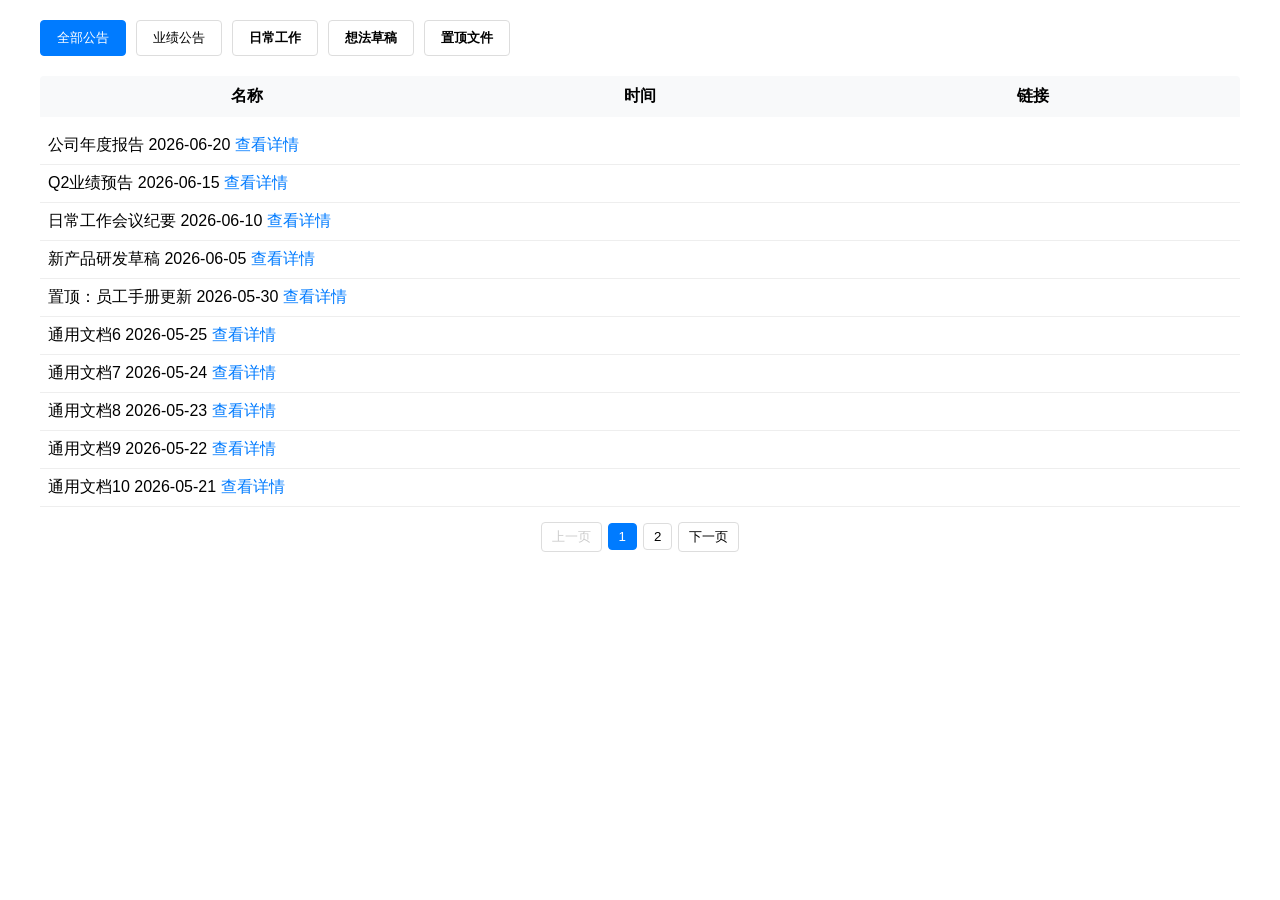
==== docs.html @ dfe3a200 "Update docs.html" ====
<!DOCTYPE html>
<html lang="zh-CN">
<head>
  <meta charset="UTF-8">
  <meta name="viewport" content="width=device-width, initial-scale=1.0">
  <title>文档管理系统</title>
  <style>
    /* 基础样式 */
    body { font-family: Arial, sans-serif; margin: 20px; }
    .container { max-width: 1200px; margin: 0 auto; }

    /* 标签栏样式 */
    .tab-bar { display: flex; gap: 10px; margin-bottom: 20px; flex-wrap: wrap; }
    .tab-btn { 
      padding: 8px 16px; border: 1px solid #ddd; border-radius: 4px; 
      background: #fff; cursor: pointer; transition: all 0.3s;
    }
    .tab-btn.active { background: #007bff; color: white; border-color: #007bff; }
    .tab-btn.bold-tab { font-weight: bold; } /* 特定分类加粗 */

    /* 内容区域样式 */
    .content { display: none; }
    .content.active { display: block; }
    .sub-title { 
      display: flex; justify-content: space-between; 
      padding: 10px; background: #f8f9fa; border-radius: 4px 4px 0 0;
      font-weight: bold; margin-bottom: 10px;
    }
    .sub-title span { flex: 1; text-align: center; }
    .list-wrapper { margin-bottom: 15px; }
    .list-item { 
      display: flex; justify-content: space-between; 
      padding: 8px; border-bottom: 1px solid #eee;
    }
    .list-item span { flex:1; text-align:center; word-break: break-word; }
    .list-item a { color: #007bff; text-decoration: none; }

    /* 分页样式 */
    .pagination { text-align: center; margin-top: 15px; }
    .page-btn { 
      padding: 5px 10px; margin: 0 3px; border:1px solid #ddd; 
      background: #fff; cursor: pointer; border-radius:4px;
    }
    .page-btn.active { background: #007bff; color: white; border-color: #007bff; }
    .page-btn.disabled { color: #ccc; cursor: not-allowed; }
  </style>
</head>
<body>
  <div class="container">
    <!-- 标签栏 -->
    <div class="tab-bar">
      <button class="tab-btn active" data-target="all">全部公告</button>
      <button class="tab-btn" data-target="performance">业绩公告</button>
      <button class="tab-btn bold-tab" data-target="daily">日常工作</button>
      <button class="tab-btn bold-tab" data-target="draft">想法草稿</button>
      <button class="tab-btn bold-tab" data-target="pinned">置顶文件</button>
    </div>

    <!-- 内容区域 -->
    <div class="content-container">
      <!-- 全部公告 -->
      <div id="all" class="content active">
        <div class="sub-title"><span>名称</span><span>时间</span><span>链接</span></div>
        <div class="list-wrapper" id="all-list"></div>
        <div class="pagination" id="all-pagination"></div>
      </div>

      <!-- 业绩公告 -->
      <div id="performance" class="content">
        <div class="sub-title"><span>名称</span><span>时间</span><span>链接</span></div>
        <div class="list-wrapper" id="performance-list"></div>
        <div class="pagination" id="performance-pagination"></div>
      </div>

      <!-- 日常工作 -->
      <div id="daily" class="content">
        <div class="sub-title"><span>名称</span><span>时间</span><span>链接</span></div>
        <div class="list-wrapper" id="daily-list"></div>
        <div class="pagination" id="daily-pagination"></div>
      </div>

      <!-- 想法草稿 -->
      <div id="draft" class="content">
        <div class="sub-title"><span>名称</span><span>时间</span><span>链接</span></div>
        <div class="list-wrapper" id="draft-list"></div>
        <div class="pagination" id="draft-pagination"></div>
      </div>

      <!-- 置顶文件 -->
      <div id="pinned" class="content">
        <div class="sub-title"><span>名称</span><span>时间</span><span>链接</span></div>
        <div class="list-wrapper" id="pinned-list"></div>
        <div class="pagination" id="pinned-pagination"></div>
      </div>
    </div>
  </div>

  <script>
    // 示例数据（可替换为实际接口数据）
    const data = {
      all: [
        { name: "公司年度报告", time: "2026-06-20", link: "#report1" },
        { name: "Q2业绩预告", time: "2026-06-15", link: "#report2" },
        { name: "日常工作会议纪要", time: "2026-06-10", link: "#meeting1" },
        { name: "新产品研发草稿", time: "2026-06-05", link: "#draft1" },
        { name: "置顶：员工手册更新", time: "2026-05-30", link: "#pinned1" },
        ...Array(15).fill(0).map((_,i)=>({name:`通用文档${i+6}`,time:`2026-05-${25-i}`,link:`#doc${i+6}`}))
      ],
      performance: [
        { name: "Q2业绩报告", time: "2026-06-15", link: "#perf1" },
        { name: "Q1业绩回顾", time: "2026-03-30", link: "#perf2" },
        ...Array(8).fill(0).map((_,i)=>({name:`业绩文档${i+3}`,time:`2026-02-${28-i}`,link:`#perf${i+3}`}))
      ],
      daily: [
        { name: "日常工作会议纪要", time: "2026-06-10", link: "#meeting1" },
        { name: "周报提交通知", time: "2026-06-08", link: "#notice1" },
        ...Array(12).fill(0).map((_,i)=>({name:`日常文档${i+3}`,time:`2026-06-${7-i}`,link:`#daily${i+3}`}))
      ],
      draft: [
        { name: "新产品研发草稿", time: "2026-06-05", link: "#draft1" },
        { name: "市场策略草案", time: "2026-06-03", link: "#draft2" },
        ...Array(9).fill(0).map((_,i)=>({name:`草稿文档${i+3}`,time:`2026-06-${2-i}`,link:`#draft${i+3}`}))
      ],
      pinned: [
        { name: "置顶：员工手册更新", time: "2026-05-30", link: "#pinned1" },
        { name: "置顶：公司规章制度", time: "2026-05-25", link: "#pinned2" }
      ]
    };

    // 初始化列表数据
    function initList(targetId) {
      const listWrapper = document.getElementById(`${targetId}-list`);
      listWrapper.innerHTML = "";
      data[targetId].forEach(item => {
        const listItem = document.createElement("div");
        listItem.className = "list-item";
        listItem.innerHTML = `
          <span>${item.name}</span>
          <span>${item.time}</span>
          <span><a href=" ">查看详情</a ></span>
        `;
        listWrapper.appendChild(listItem);
      });
    }

    // 通用分页函数（每页10条，自动计算页数）
    function initPagination(targetId) {
      const listWrapper = document.getElementById(`${targetId}-list`);
      const pagination = document.getElementById(`${targetId}-pagination`);
      const items = listWrapper.querySelectorAll(".list-item");
      const pageSize = 10; // 每页10条
      const totalPages = Math.ceil(items.length / pageSize);
      let currentPage = 1;

      // 显示指定页
      function showPage(page) {
        items.forEach((item, index) => {
          const start = (page-1)*pageSize;
          const end = page*pageSize -1;
          item.style.display = (index >= start && index <= end) ? "block" : "none";
        });
        updatePageButtons();
      }

      // 更新分页按钮
      function updatePageButtons() {
        pagination.innerHTML = "";
        // 上一页
        const prevBtn = document.createElement("button");
        prevBtn.className = `page-btn ${currentPage ===1 ? "disabled" : ""}`;
        prevBtn.textContent = "上一页";
        prevBtn.onclick = () => currentPage>1 && (currentPage--, showPage(currentPage));
        pagination.appendChild(prevBtn);

        // 页码按钮（最多显示5个）
        const startPage = Math.max(1, currentPage-2);
        const endPage = Math.min(totalPages, startPage+4);
        for(let i=startPage; i<=endPage; i++) {
          const pageBtn = document.createElement("button");
          pageBtn.className = `page-btn ${i===currentPage ? "active" : ""}`;
          pageBtn.textContent = i;
          pageBtn.onclick = () => (currentPage=i, showPage(currentPage));
          pagination.appendChild(pageBtn);
        }

        // 下一页
        const nextBtn = document.createElement("button");
        nextBtn.className = `page-btn ${currentPage === totalPages ? "disabled" : ""}`;
        nextBtn.textContent = "下一页";
        nextBtn.onclick = () => currentPage<totalPages && (currentPage++, showPage(currentPage));
        pagination.appendChild(nextBtn);
      }

      // 初始化第一页
      if(totalPages >0) showPage(currentPage);
    }

    // 标签切换逻辑
    const tabBtns = document.querySelectorAll(".tab-btn");
    tabBtns.forEach(btn => {
      btn.addEventListener("click", () => {
        // 切换标签激活状态
        tabBtns.forEach(b => b.classList.remove("active"));
        btn.classList.add("active");

        // 切换内容显示
        const targetId = btn.getAttribute("data-target");
        document.querySelectorAll(".content").forEach(content => {
          content.classList.toggle("active", content.id === targetId);
        });

        // 初始化列表和分页（首次加载）
        if(!document.getElementById(targetId).dataset.inited) {
          initList(targetId);
          initPagination(targetId);
          document.getElementById(targetId).dataset.inited = "true";
        }
      });
    });

    // 初始化默认标签（全部公告）
    initList("all");
    initPagination("all");
  </script>
</body>
</html>
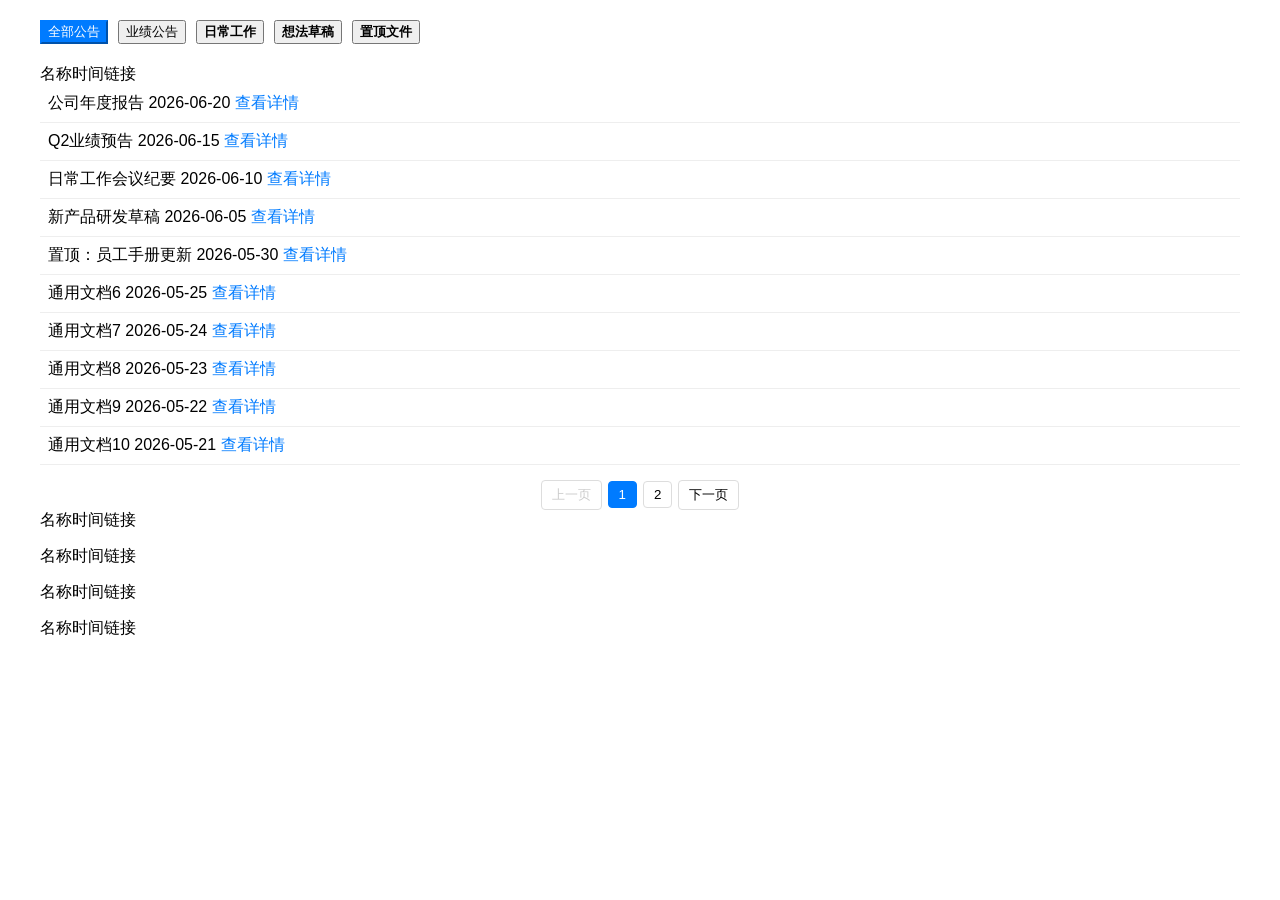
==== commit 13bb4572: "Update docs.html" ====
--- a/docs.html
+++ b/docs.html
@@ -1,4 +1,4 @@
-<!DOCTYPE html>
+
 <html lang="zh-CN">
 <head>
   <meta charset="UTF-8">
@@ -12,17 +12,17 @@
     /* 标签栏样式 */
     .tab-bar { display: flex; gap: 10px; margin-bottom: 20px; flex-wrap: wrap; }
     .tab-btn { 
-      padding: 8px 16px; border: 1px solid #ddd; border-radius: 4px; 
-      background: #fff; cursor: pointer; transition: all 0.3s;
+        
+      背景：#fff; 光标： 指针; 过渡： 全部 0.3秒;
     }
     .tab-btn.active { background: #007bff; color: white; border-color: #007bff; }
     .tab-btn.bold-tab { font-weight: bold; } /* 特定分类加粗 */
 
     /* 内容区域样式 */
-    .content { display: none; }
-    .content.active { display: block; }
-    .sub-title { 
-      display: flex; justify-content: space-between; 
+    .内容 { 显示：无; }
+    .内容.激活 { 显示: 块级元素; }
+    .副标题 { 
+      显示：弹性布局；文本对齐：两端对齐；
       padding: 10px; background: #f8f9fa; border-radius: 4px 4px 0 0;
       font-weight: bold; margin-bottom: 10px;
     }
@@ -61,7 +61,7 @@
       <!-- 全部公告 -->
       <div id="all" class="content active">
         <div class="sub-title"><span>名称</span><span>时间</span><span>链接</span></div>
-        <div class="list-wrapper" id="all-list"></div>
+        <div="list-wrapper" id="all-list"></div>
         <div class="pagination" id="all-pagination"></div>
       </div>
 
@@ -112,6 +112,7 @@
         ...Array(8).fill(0).map((_,i)=>({name:`业绩文档${i+3}`,time:`2026-02-${28-i}`,link:`#perf${i+3}`}))
       ],
       daily: [
+       { name: "上市公司大全", time: "2026-06-21", link: "https://raw.githubusercontent.com/2004990/my-website/refs/heads/main/%E4%B8%8A%E5%B8%82%E5%85%AC%E5%8F%B8%E5%A4%A7%E5%85%A8.xlsx" },
         { name: "日常工作会议纪要", time: "2026-06-10", link: "#meeting1" },
         { name: "周报提交通知", time: "2026-06-08", link: "#notice1" },
         ...Array(12).fill(0).map((_,i)=>({name:`日常文档${i+3}`,time:`2026-06-${7-i}`,link:`#daily${i+3}`}))
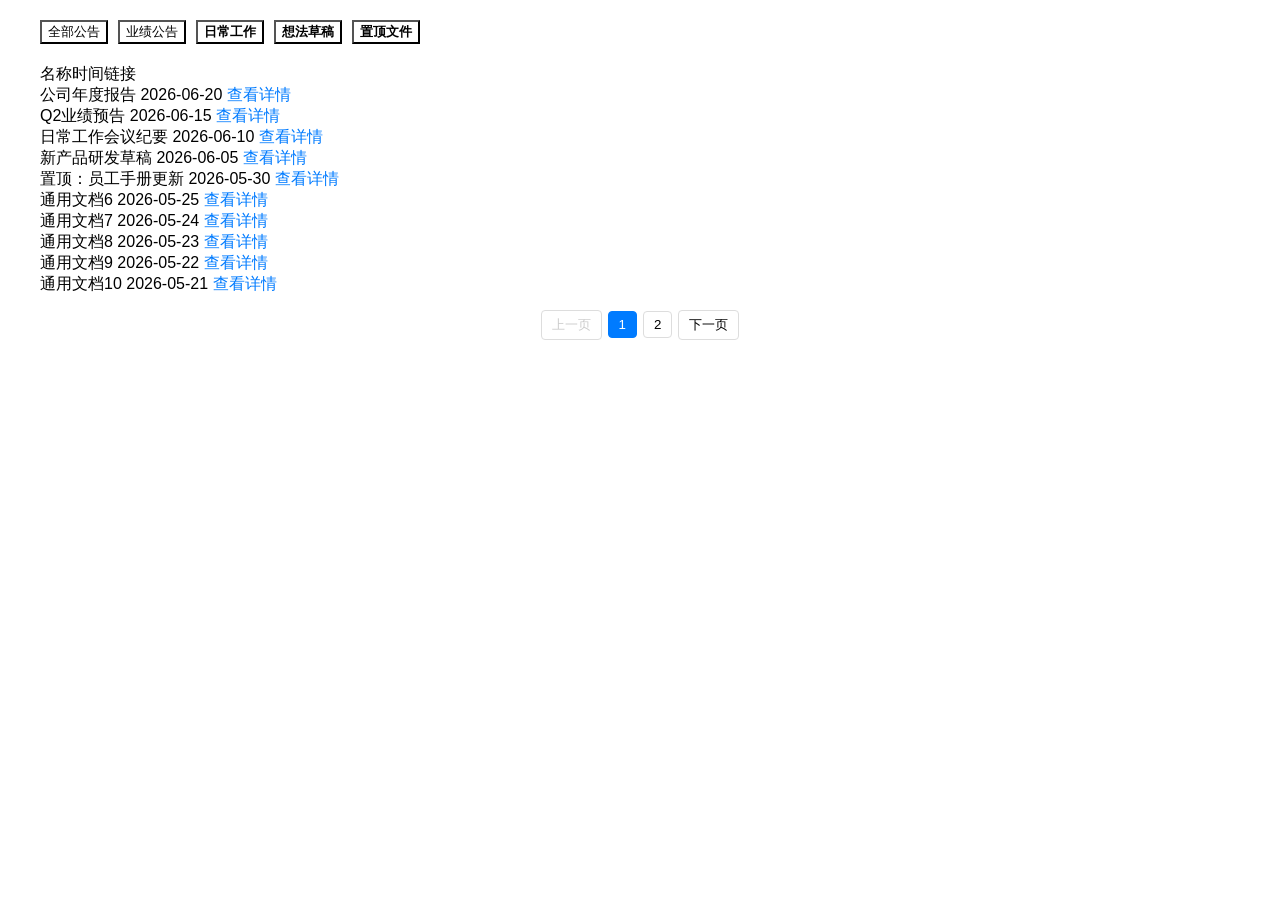
==== commit cefb0d61: "Update docs.html" ====
--- a/docs.html
+++ b/docs.html
@@ -1,4 +1,4 @@
-
+<!DOCTYPE html>
 <html lang="zh-CN">
 <head>
   <meta charset="UTF-8">
@@ -13,27 +13,27 @@
     .tab-bar { display: flex; gap: 10px; margin-bottom: 20px; flex-wrap: wrap; }
     .tab-btn { 
         
-      背景：#fff; 光标： 指针; 过渡： 全部 0.3秒;
-    }
-    .tab-btn.active { background: #007bff; color: white; border-color: #007bff; }
-    .tab-btn.bold-tab { font-weight: bold; } /* 特定分类加粗 */
-
-    /* 内容区域样式 */
-    .内容 { 显示：无; }
-    .内容.激活 { 显示: 块级元素; }
-    .副标题 { 
-      显示：弹性布局；文本对齐：两端对齐；
-      padding: 10px; background: #f8f9fa; border-radius: 4px 4px 0 0;
-      font-weight: bold; margin-bottom: 10px;
-    }
-    .sub-title span { flex: 1; text-align: center; }
-    .list-wrapper { margin-bottom: 15px; }
-    .list-item { 
-      display: flex; justify-content: space-between; 
-      padding: 8px; border-bottom: 1px solid #eee;
-    }
-    .list-item span { flex:1; text-align:center; word-break: break-word; }
-    .list-item a { color: #007bff; text-decoration: none; }
+      背景: #fff; 光标: 指针; 过渡: 所有 0.3秒;background: #fff; cursor: pointer; transition: all 0.3s;
+    }}
+    .tab-btn.active { background: #007bff; color: white; border-color: #007bff; }tab-btn.active { background: #007bff; color: white; border-color: #007bff; }
+    .tab-btn.bold-tab { font-weight: bold; } /* 特定分类加粗 */tab-btn.bold-tab { font-weight: bold; } /* 特定分类加粗 */
+
+    /* 内容区域样式 *//* 内容区域样式 */
+    .content { display: none; }content { display: none; }
+    .content.active { display: block; }content.active { display: block; }
+    .副标题 {sub-title { 
+      显示: 弹性布局; 项目对齐方式: 两端对齐;display: flex; justify-content: space-between; 
+      填充: 10px; 背景: #f8f9fa; 边框半径: 4px 4px 0 0;padding: 10px; background: #f8f9fa; border-radius: 4px 4px 0 0;
+      字体加粗；下边距：10px；font-weight: bold; margin-bottom: 10px;
+    }}
+    .sub-title span { flex: 1; text-align: center; }sub-title span { flex: 1; text-align: center; }
+    .list-wrapper { margin-bottom: 15px; }list-wrapper { margin-bottom: 15px; }
+    列表项 {list-item { 
+      显示: 弹性布局; 项目对齐方式: 两端对齐;display: flex; justify-content: space-between; 
+      填充：8px；底部边框：1px实线 #eee；padding: 8px; border-bottom: 1px solid #eee;
+    }}
+    .list-item span { flex:1; text-align:center; word-break: break-word; }list-item span { flex:1; text-align:center; word-break: break-word; }
+    .list-item a { color: #007bff; text-decoration: none; }list-item a { color: #007bff; text-decoration: none; }
 
     /* 分页样式 */
     .pagination { text-align: center; margin-top: 15px; }
@@ -61,7 +61,7 @@
       <!-- 全部公告 -->
       <div id="all" class="content active">
         <div class="sub-title"><span>名称</span><span>时间</span><span>链接</span></div>
-        <div="list-wrapper" id="all-list"></div>
+        <div class="list-wrapper" id="all-list"></div>
         <div class="pagination" id="all-pagination"></div>
       </div>
 
@@ -112,7 +112,6 @@
         ...Array(8).fill(0).map((_,i)=>({name:`业绩文档${i+3}`,time:`2026-02-${28-i}`,link:`#perf${i+3}`}))
       ],
       daily: [
-       { name: "上市公司大全", time: "2026-06-21", link: "https://raw.githubusercontent.com/2004990/my-website/refs/heads/main/%E4%B8%8A%E5%B8%82%E5%85%AC%E5%8F%B8%E5%A4%A7%E5%85%A8.xlsx" },
         { name: "日常工作会议纪要", time: "2026-06-10", link: "#meeting1" },
         { name: "周报提交通知", time: "2026-06-08", link: "#notice1" },
         ...Array(12).fill(0).map((_,i)=>({name:`日常文档${i+3}`,time:`2026-06-${7-i}`,link:`#daily${i+3}`}))
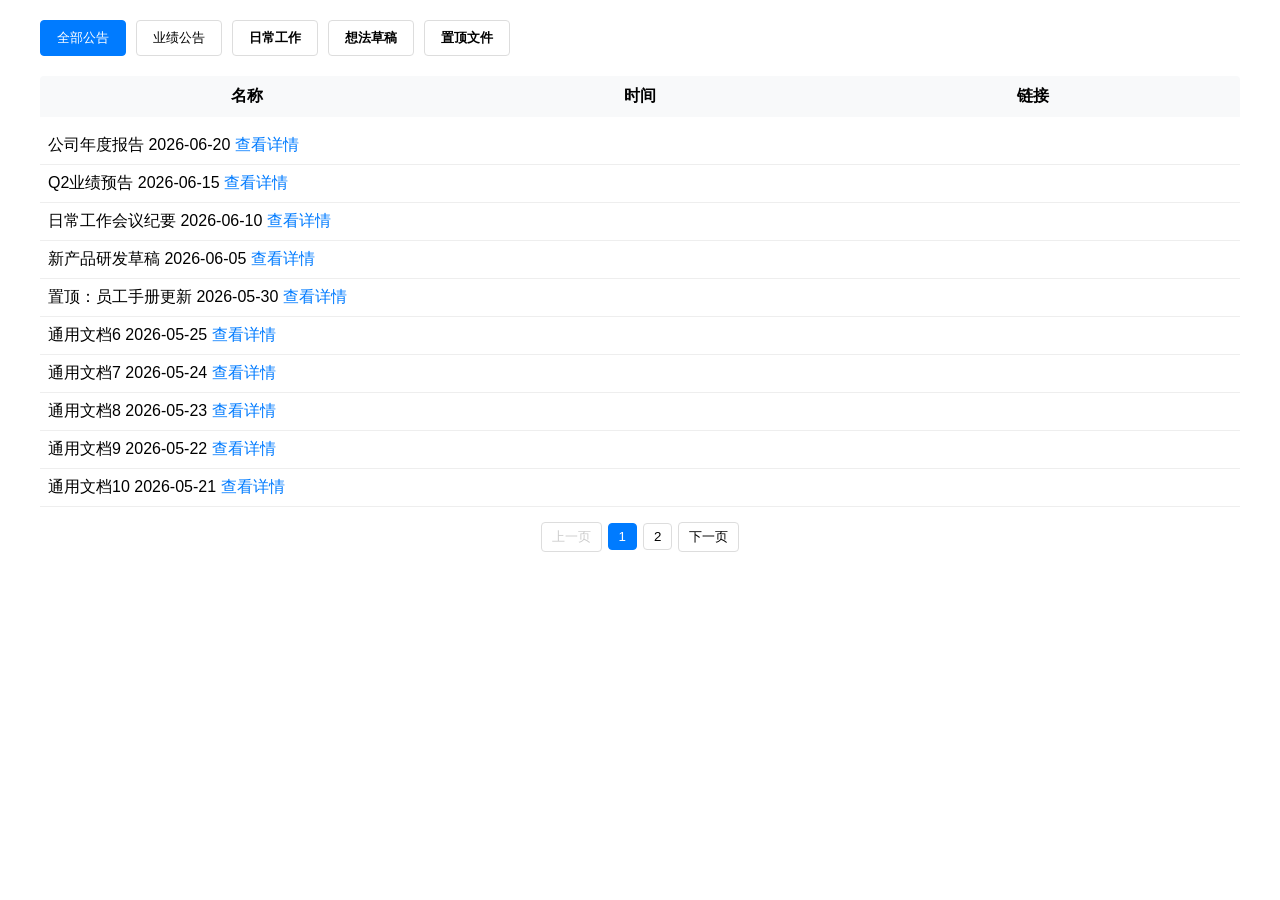
==== commit 08443a71: "Update docs.html" ====
--- a/docs.html
+++ b/docs.html
@@ -12,28 +12,28 @@
     /* 标签栏样式 */
     .tab-bar { display: flex; gap: 10px; margin-bottom: 20px; flex-wrap: wrap; }
     .tab-btn { 
-        
-      背景: #fff; 光标: 指针; 过渡: 所有 0.3秒;background: #fff; cursor: pointer; transition: all 0.3s;
-    }}
-    .tab-btn.active { background: #007bff; color: white; border-color: #007bff; }tab-btn.active { background: #007bff; color: white; border-color: #007bff; }
-    .tab-btn.bold-tab { font-weight: bold; } /* 特定分类加粗 */tab-btn.bold-tab { font-weight: bold; } /* 特定分类加粗 */
-
-    /* 内容区域样式 *//* 内容区域样式 */
-    .content { display: none; }content { display: none; }
-    .content.active { display: block; }content.active { display: block; }
-    .副标题 {sub-title { 
-      显示: 弹性布局; 项目对齐方式: 两端对齐;display: flex; justify-content: space-between; 
-      填充: 10px; 背景: #f8f9fa; 边框半径: 4px 4px 0 0;padding: 10px; background: #f8f9fa; border-radius: 4px 4px 0 0;
-      字体加粗；下边距：10px；font-weight: bold; margin-bottom: 10px;
-    }}
-    .sub-title span { flex: 1; text-align: center; }sub-title span { flex: 1; text-align: center; }
-    .list-wrapper { margin-bottom: 15px; }list-wrapper { margin-bottom: 15px; }
-    列表项 {list-item { 
-      显示: 弹性布局; 项目对齐方式: 两端对齐;display: flex; justify-content: space-between; 
-      填充：8px；底部边框：1px实线 #eee；padding: 8px; border-bottom: 1px solid #eee;
-    }}
-    .list-item span { flex:1; text-align:center; word-break: break-word; }list-item span { flex:1; text-align:center; word-break: break-word; }
-    .list-item a { color: #007bff; text-decoration: none; }list-item a { color: #007bff; text-decoration: none; }
+      padding: 8px 16px; border: 1px solid #ddd; border-radius: 4px; 
+      background: #fff; cursor: pointer; transition: all 0.3s;
+    }
+    .tab-btn.active { background: #007bff; color: white; border-color: #007bff; }
+    .tab-btn.bold-tab { font-weight: bold; } /* 特定分类加粗 */
+
+    /* 内容区域样式 */
+    .content { display: none; }
+    .content.active { display: block; }
+    .sub-title { 
+      display: flex; justify-content: space-between; 
+      padding: 10px; background: #f8f9fa; border-radius: 4px 4px 0 0;
+      font-weight: bold; margin-bottom: 10px;
+    }
+    .sub-title span { flex: 1; text-align: center; }
+    .list-wrapper { margin-bottom: 15px; }
+    .list-item { 
+      display: flex; justify-content: space-between; 
+      padding: 8px; border-bottom: 1px solid #eee;
+    }
+    .list-item span { flex:1; text-align:center; word-break: break-word; }
+    .list-item a { color: #007bff; text-decoration: none; }
 
     /* 分页样式 */
     .pagination { text-align: center; margin-top: 15px; }
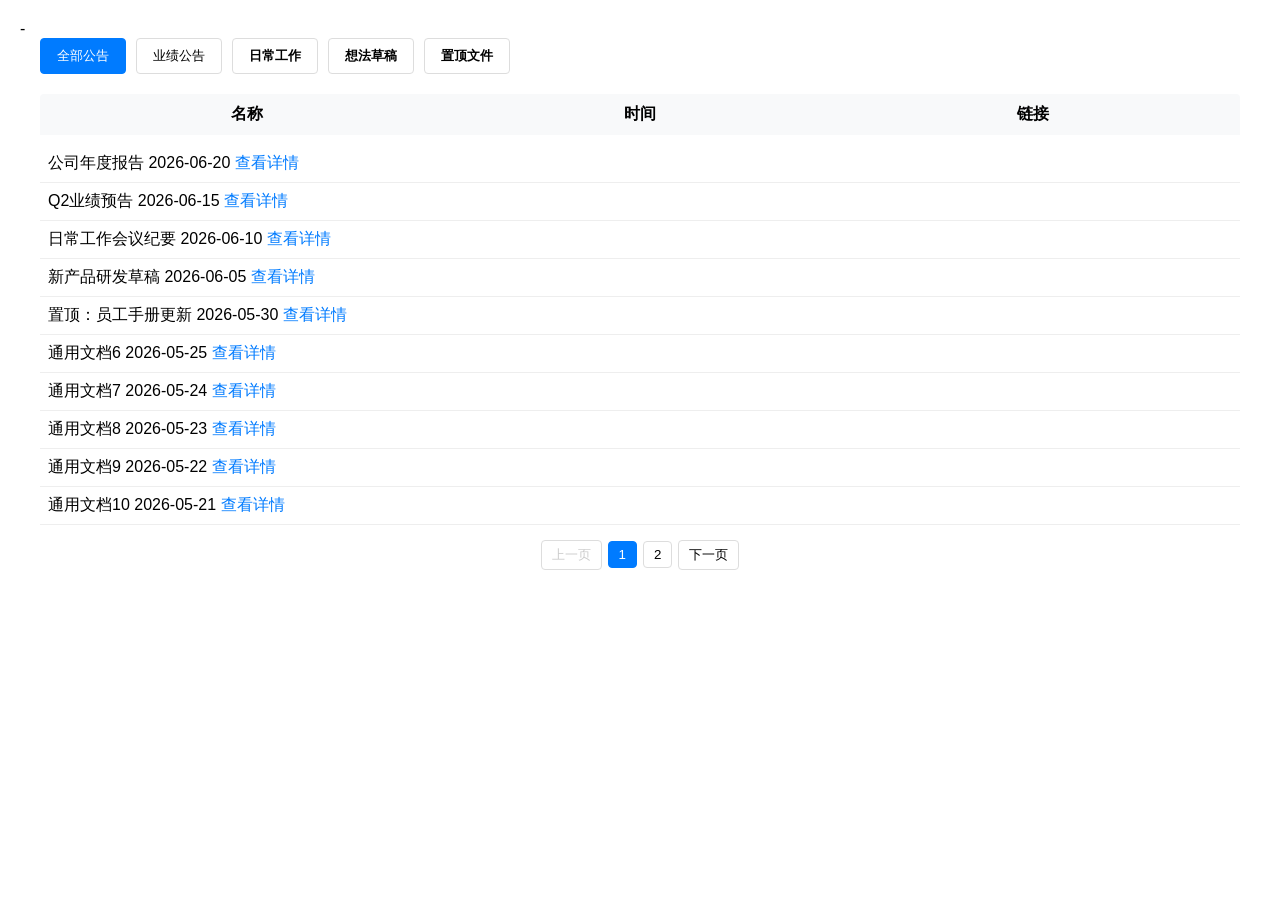
==== commit 4109ed5a: "Refactor HTML structure and styles for documentation" ====
--- a/docs.html
+++ b/docs.html
@@ -1,4 +1,4 @@
-<!DOCTYPE html>
+-<!DOCTYPE html>
 <html lang="zh-CN">
 <head>
   <meta charset="UTF-8">
@@ -112,6 +112,7 @@
         ...Array(8).fill(0).map((_,i)=>({name:`业绩文档${i+3}`,time:`2026-02-${28-i}`,link:`#perf${i+3}`}))
       ],
       daily: [
+      { name: "上市公司大全", time: "2026-06-22", link: "https://raw.githubusercontent.com/2004990/my-website/refs/heads/main/%E4%B8%8A%E5%B8%82%E5%85%AC%E5%8F%B8%E5%A4%A7%E5%85%A8.xlsx" },
         { name: "日常工作会议纪要", time: "2026-06-10", link: "#meeting1" },
         { name: "周报提交通知", time: "2026-06-08", link: "#notice1" },
         ...Array(12).fill(0).map((_,i)=>({name:`日常文档${i+3}`,time:`2026-06-${7-i}`,link:`#daily${i+3}`}))
@@ -137,7 +138,7 @@
         listItem.innerHTML = `
           <span>${item.name}</span>
           <span>${item.time}</span>
-          <span><a href=" ">查看详情</a ></span>
+          <span><a href="${item.link}  download">查看详情</a ></span>
         `;
         listWrapper.appendChild(listItem);
       });
